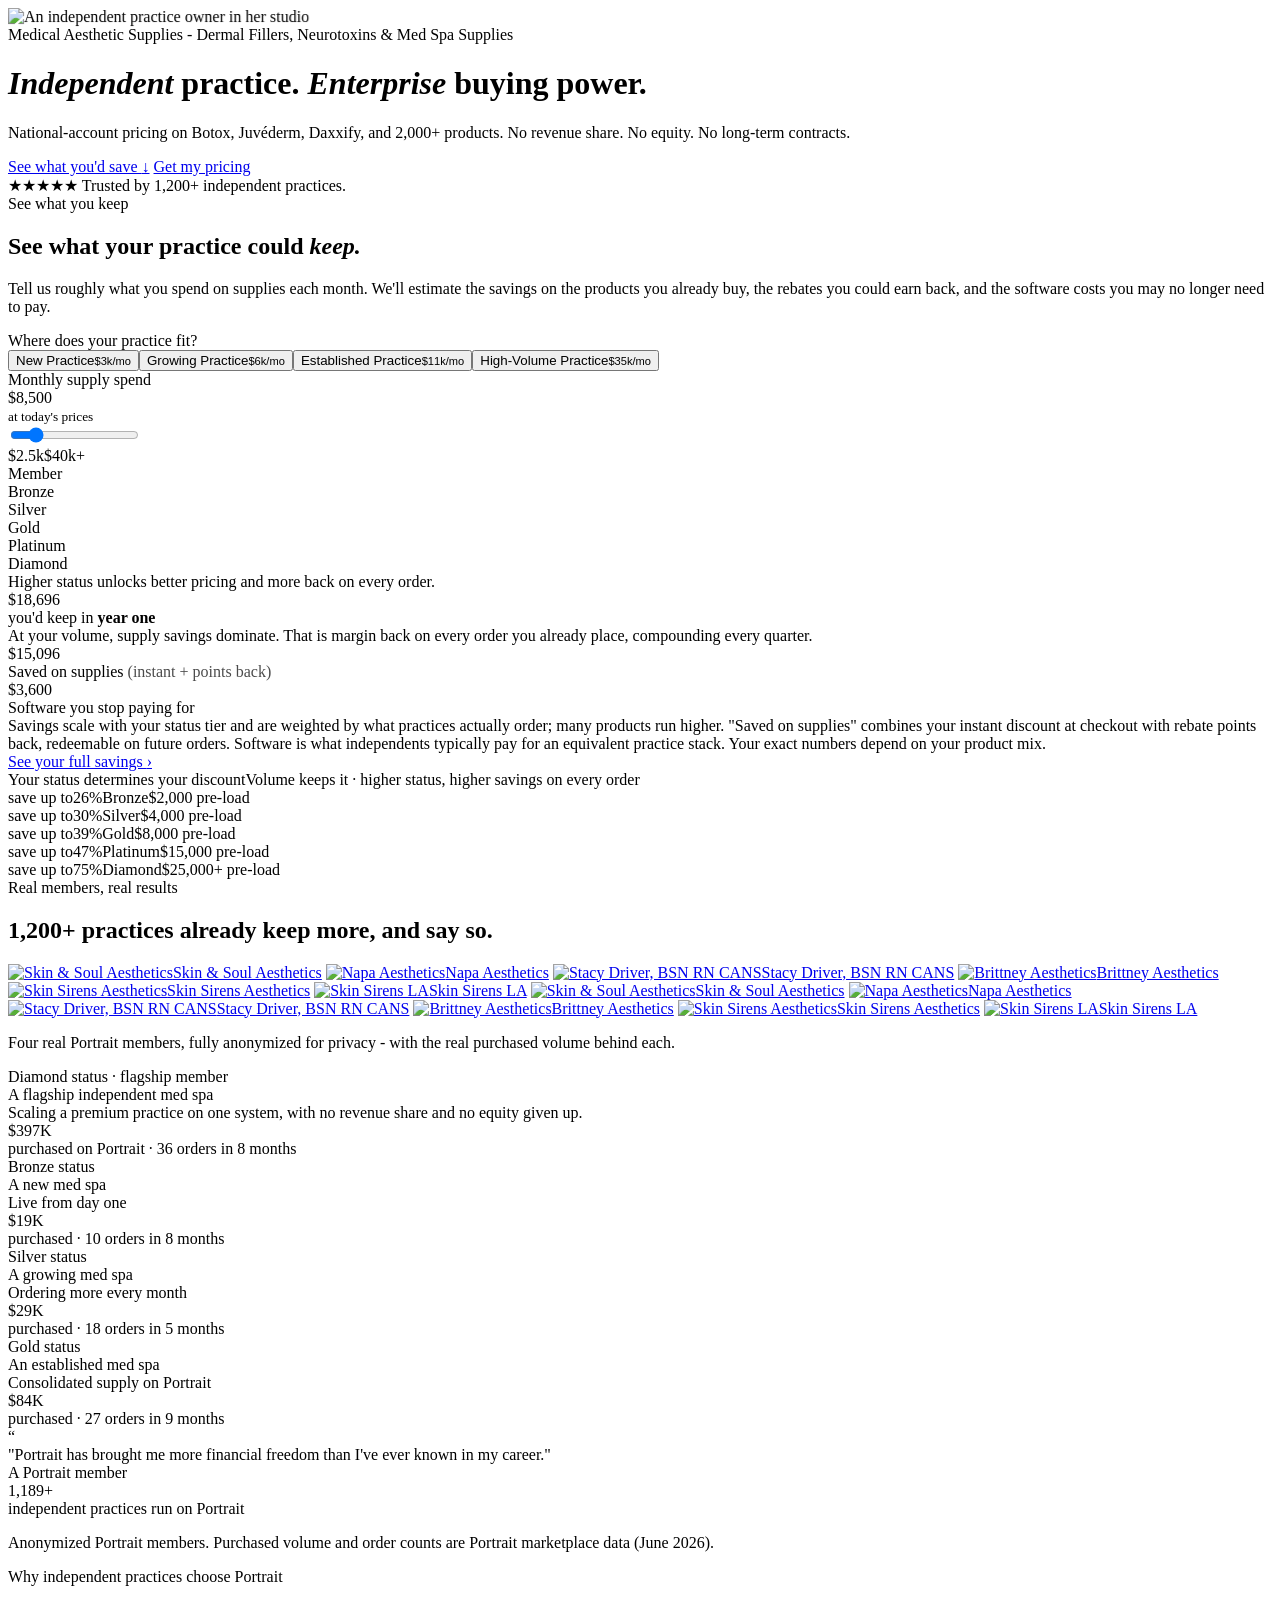
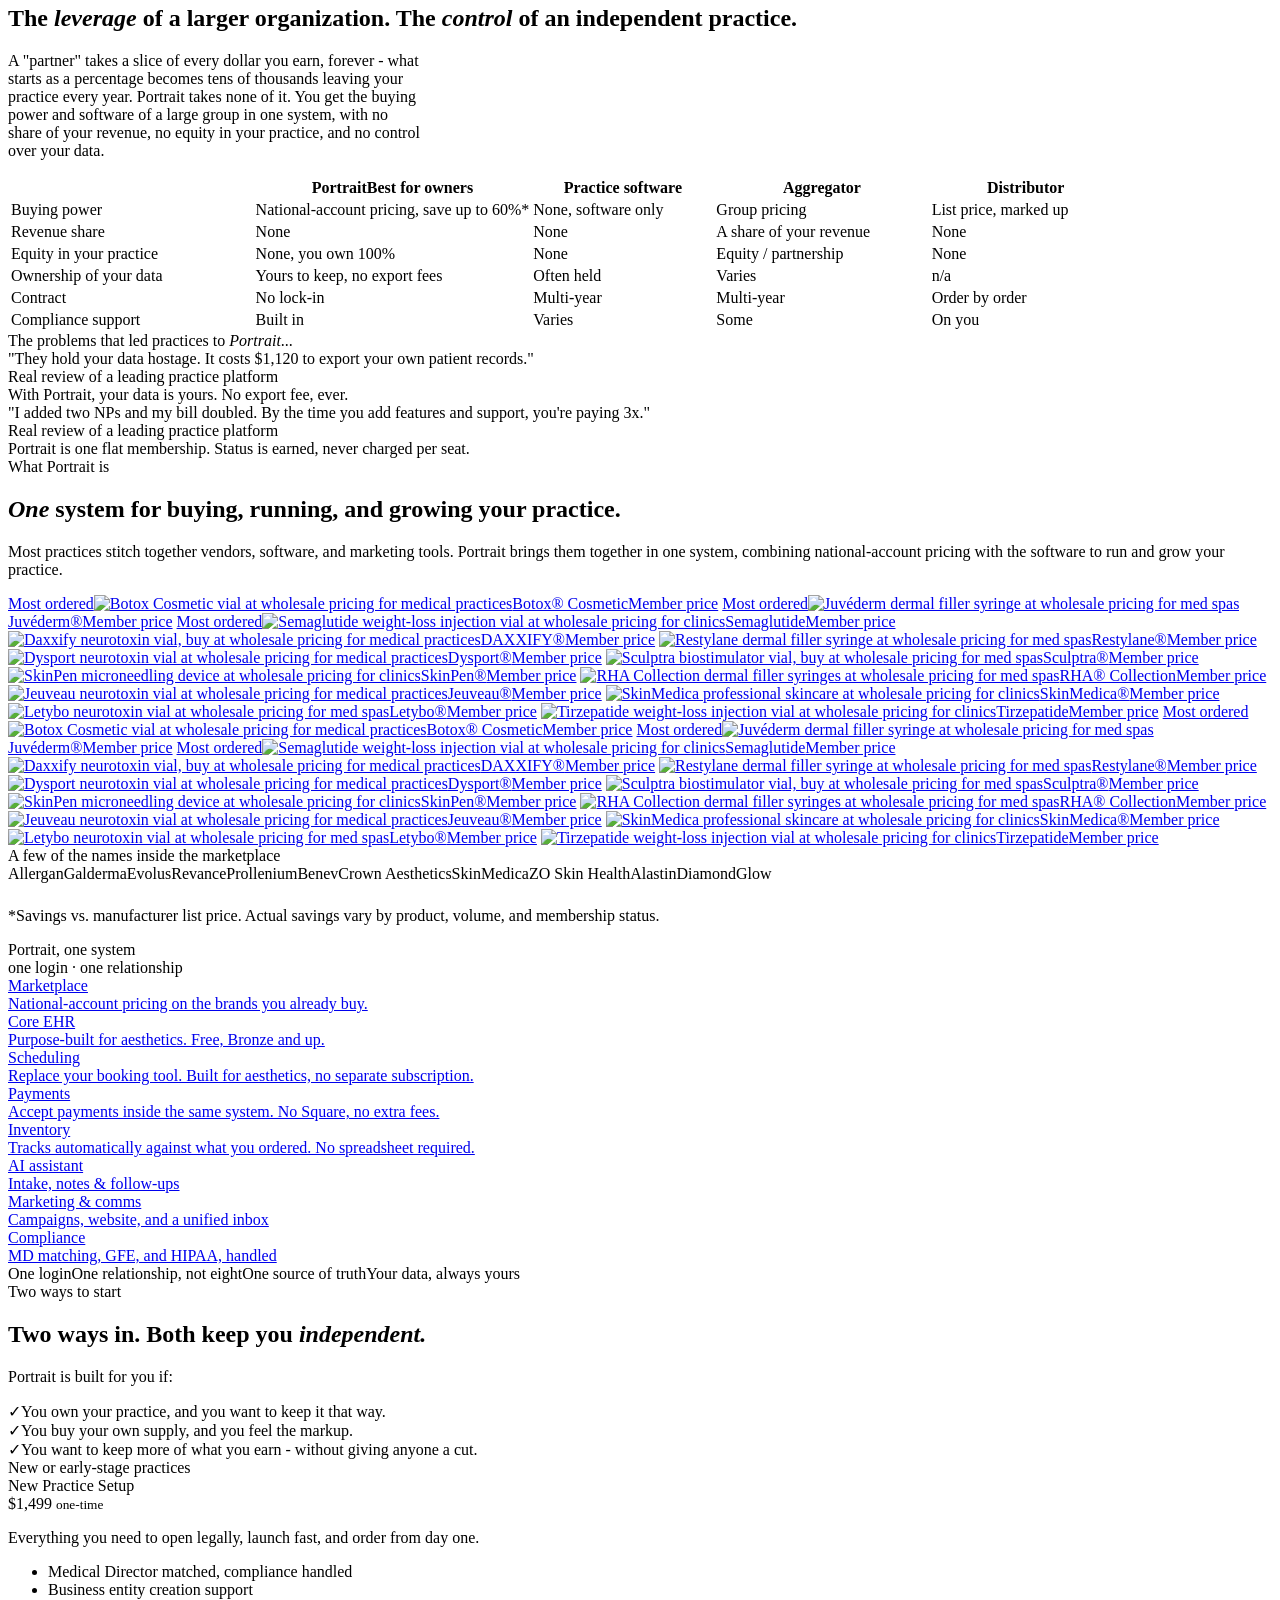
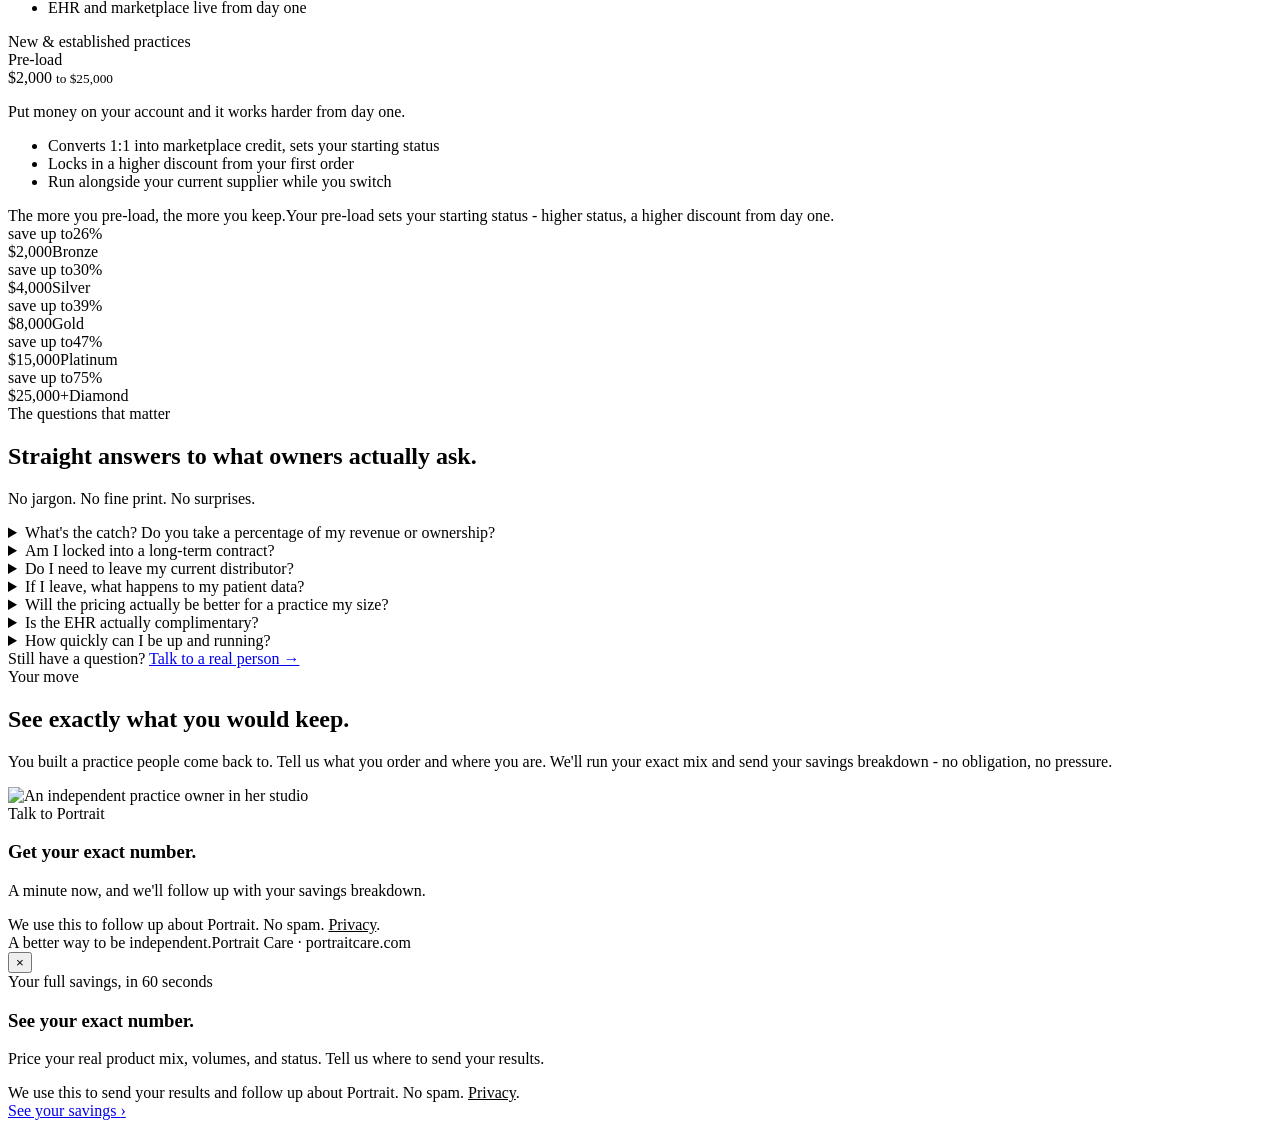
==== index.html @ 706c8944 "Initial commit" ====
<!doctype html>
<html lang="en">
  <head>
    <meta charset="utf-8" />
    <meta name="viewport" content="width=device-width, initial-scale=1" />
    <meta name="theme-color" content="#421231" />
    <link
      rel="icon"
      href="data:image/svg+xml,%3Csvg xmlns='http://www.w3.org/2000/svg' viewBox='0 0 32 32'%3E%3Crect width='32' height='32' rx='7' fill='%23421231'/%3E%3Ctext x='16' y='23' font-family='Georgia,serif' font-weight='600' font-size='21' fill='%23ff5a25' text-anchor='middle'%3EP%3C/text%3E%3C/svg%3E"
    />
    <!-- ===== Asset host (S3): single source of truth for CSS + images ===== -->
    <script>
      window.BASE_URL =
        "https://s3.us-east-2.amazonaws.com/directory.www.portraitcare.com/directory/portrait-lp-gclid-mustafa";
      (function () {
        var head = document.head || document.getElementsByTagName("head")[0];
        function link(attrs) {
          var l = document.createElement("link");
          for (var k in attrs) l.setAttribute(k, attrs[k]);
          head.appendChild(l);
        }
        // Preload the hero image (LCP) and load the external stylesheet from S3.
        link({
          rel: "preload",
          as: "image",
          fetchpriority: "high",
          href: BASE_URL + "/img/hero-poster.webp",
        });
        link({ rel: "stylesheet", href: BASE_URL + "/styles.css" });
      })();
    </script>
    <!-- Google Analytics (GA4 - same property as portraitcare.com) -->
    <script
      async
      src="https://www.googletagmanager.com/gtag/js?id=G-2XV9CDXSVX"
    ></script>
    <script>
      window.dataLayer = window.dataLayer || [];
      function gtag() {
        dataLayer.push(arguments);
      }
      gtag("js", new Date());
      gtag("config", "G-2XV9CDXSVX");
    </script>
    <title>Medical Aesthetic Supplies &amp; Dermal Fillers | Portrait</title>
    <meta
      name="description"
      content="National-account pricing on medical aesthetic supplies for independent practices - dermal fillers, neurotoxins, skincare, and med spa essentials."
    />
    <meta property="og:type" content="website" />
    <meta
      property="og:title"
      content="Independent practice. Enterprise buying power."
    />
    <meta
      property="og:description"
      content="National-account pricing on 2,000+ products. No revenue share, no equity, no lock-in - the buying power of a large group, on independent terms."
    />
    <meta name="twitter:card" content="summary_large_image" />
    <meta
      name="twitter:title"
      content="Independent practice. Enterprise buying power."
    />
    <meta
      name="twitter:description"
      content="National-account pricing on 2,000+ products. No revenue share, no equity, no lock-in - the buying power of a large group, on independent terms."
    />
    <meta name="robots" content="noindex,follow" />
    <link rel="preconnect" href="https://fonts.googleapis.com" />
    <link rel="preconnect" href="https://fonts.gstatic.com" crossorigin />
    <link
      href="https://fonts.googleapis.com/css2?family=Hanken+Grotesk:wght@300;400;500;600;700;800&family=Playfair+Display:ital,wght@0,400;0,500;1,400;1,500&display=swap"
      rel="stylesheet"
    />
  </head>
  <body>
    <div class="grain"></div>
    <div class="progress" id="progress"></div>
    <!-- ===== HERO ===== -->
    <header class="hero-cine" id="main">
      <div class="hc-photo">
        <img
          data-src="img/hero-poster.webp"
          alt="An independent practice owner in her studio"
          fetchpriority="high"
        />
      </div>
      <div class="hc-grad"></div>
      <div class="wrap hc-wrap">
        <div class="hc-copy">
          <div class="hc-eye">
            Medical Aesthetic Supplies - Dermal Fillers, Neurotoxins &amp; Med
            Spa Supplies
          </div>
          <h1 class="hc-h">
            <em>Independent</em> practice. <em>Enterprise</em> buying power.
          </h1>
          <p class="hc-promise">
            National-account pricing on Botox, Juv&eacute;derm, Daxxify, and
            2,000+ products. No revenue share. No equity. No long-term
            contracts.
          </p>
          <div class="hc-cta-row">
            <a class="hc-cta-primary" href="#calc-section"
              >See what you'd save <span class="arr2">&darr;</span></a
            >
            <a class="hc-cta-ghost open-gate" href="#get-started"
              >Get my pricing</a
            >
          </div>
          <div class="hc-trust">
            <span class="stars">&#9733;&#9733;&#9733;&#9733;&#9733;</span>
            Trusted by 1,200+ independent practices.
          </div>
        </div>
      </div>
    </header>

    <!-- ===== CALCULATOR (moved up) ===== -->
    <section class="scene calcsec" id="calc-section">
      <div class="wrap">
        <div class="tag reveal">See what you keep</div>
        <h2 class="reveal" style="--i: 1">
          See what your practice could <em>keep.</em>
        </h2>
        <p class="lead reveal" style="--i: 2">
          Tell us roughly what you spend on supplies each month. We'll estimate
          the savings on the products you already buy, the rebates you could
          earn back, and the software costs you may no longer need to pay.
        </p>
        <div class="calc calc2 reveal" id="calc">
          <div class="calc2-controls">
            <div class="perslab">Where does your practice fit?</div>
            <div class="pers" id="persRow"></div>
            <div class="clab">Monthly supply spend</div>
            <div class="spendrow">
              <div class="spend" id="spend">$8,500</div>
              <small>at today's prices</small>
            </div>
            <input
              type="range"
              id="slider"
              min="2500"
              max="40000"
              step="500"
              value="8500"
              aria-label="Monthly supply spend"
            />
            <div class="ends"><span>$2.5k</span><span>$40k+</span></div>
            <div class="ladder" id="ladderRow"></div>
            <div class="ladlab" id="ladlab">
              Higher status unlocks better pricing and more back on every order.
            </div>
          </div>
          <div class="calc2-result">
            <div class="keep" id="keep">$18,696</div>
            <div class="keepl">you'd keep in <b>year one</b></div>
            <div class="persline" id="persline"></div>
            <div class="bgrid">
              <div class="bcell">
                <div class="bv" id="bSupply">$15,096</div>
                <div class="bk">
                  Saved on supplies
                  <span style="opacity: 0.7">(instant + points back)</span>
                </div>
              </div>
              <div class="bcell">
                <div class="bv" id="bSoft">$3,600</div>
                <div class="bk">Software you stop paying for</div>
              </div>
            </div>
            <div class="cnote" id="cnote">
              Savings scale with your status tier and are weighted by what
              practices actually order; many products run higher. "Saved on
              supplies" combines your instant discount at checkout with rebate
              points back, redeemable on future orders. Software is what
              independents typically pay for an equivalent practice stack. Your
              exact numbers depend on your product mix.
            </div>
            <a class="cgo open-gate" href="#get-started"
              >See your full savings <span class="arr">&rsaquo;</span></a
            >
          </div>
        </div>
        <div class="tierladder reveal">
          <div class="tl-head">
            <span class="tl-k">Your status determines your discount</span
            ><span class="tl-sub"
              >Volume keeps it &middot; higher status, higher savings on every
              order</span
            >
          </div>
          <div class="tl-rail">
            <div class="tl-step t-bronze">
              <span class="tl-up">save up to</span
              ><span class="tl-pct">26%</span><span class="tl-tier">Bronze</span
              ><span class="tl-load">$2,000 pre-load</span>
            </div>
            <div class="tl-step t-silver">
              <span class="tl-up">save up to</span
              ><span class="tl-pct">30%</span><span class="tl-tier">Silver</span
              ><span class="tl-load">$4,000 pre-load</span>
            </div>
            <div class="tl-step t-gold">
              <span class="tl-up">save up to</span
              ><span class="tl-pct">39%</span><span class="tl-tier">Gold</span
              ><span class="tl-load">$8,000 pre-load</span>
            </div>
            <div class="tl-step t-plat">
              <span class="tl-up">save up to</span
              ><span class="tl-pct">47%</span
              ><span class="tl-tier">Platinum</span
              ><span class="tl-load">$15,000 pre-load</span>
            </div>
            <div class="tl-step t-diamond">
              <span class="tl-up">save up to</span
              ><span class="tl-pct">75%</span
              ><span class="tl-tier">Diamond</span
              ><span class="tl-load">$25,000+ pre-load</span>
            </div>
          </div>
        </div>
      </div>
    </section>

    <!-- ===== PROOF: MEMBER VIDEOS + CASE STUDIES (merged, dark) ===== -->
    <section class="scene dark vidsec">
      <div class="wrap">
        <div class="tag reveal">Real members, real results</div>
        <h2 class="reveal" style="--i: 1">
          1,200+ practices already keep more, and say so.
        </h2>
      </div>
      <div class="marquee reveal">
        <div class="track" id="vtrack">
          <a
            class="vthumb"
            href="https://www.youtube.com/watch?v=5z94EiYEUBA"
            target="_blank"
            rel="noopener"
            ><img
              data-src="img/videos/5z94EiYEUBA.webp"
              alt="Skin & Soul Aesthetics"
              loading="lazy"
              decoding="async"
            /><span class="play"><span></span></span
            ><span class="cap">Skin &amp; Soul Aesthetics</span></a
          >
          <a
            class="vthumb"
            href="https://www.youtube.com/watch?v=TqwpNKnMlr4"
            target="_blank"
            rel="noopener"
            ><img
              data-src="img/videos/TqwpNKnMlr4.webp"
              alt="Napa Aesthetics"
              loading="lazy"
              decoding="async"
            /><span class="play"><span></span></span
            ><span class="cap">Napa Aesthetics</span></a
          >
          <a
            class="vthumb"
            href="https://www.youtube.com/watch?v=dt43lOucKIs"
            target="_blank"
            rel="noopener"
            ><img
              data-src="img/videos/dt43lOucKIs.webp"
              alt="Stacy Driver, BSN RN CANS"
              loading="lazy"
              decoding="async"
            /><span class="play"><span></span></span
            ><span class="cap">Stacy Driver, BSN RN CANS</span></a
          >
          <a
            class="vthumb"
            href="https://www.youtube.com/watch?v=JrbR-avKj7k"
            target="_blank"
            rel="noopener"
            ><img
              data-src="img/videos/JrbR-avKj7k.webp"
              alt="Brittney Aesthetics"
              loading="lazy"
              decoding="async"
            /><span class="play"><span></span></span
            ><span class="cap">Brittney Aesthetics</span></a
          >
          <a
            class="vthumb"
            href="https://www.youtube.com/watch?v=8FtnsrBDM5M"
            target="_blank"
            rel="noopener"
            ><img
              data-src="img/videos/8FtnsrBDM5M.webp"
              alt="Skin Sirens Aesthetics"
              loading="lazy"
              decoding="async"
            /><span class="play"><span></span></span
            ><span class="cap">Skin Sirens Aesthetics</span></a
          >
          <a
            class="vthumb"
            href="https://www.youtube.com/watch?v=lA3XSXOXxzE"
            target="_blank"
            rel="noopener"
            ><img
              data-src="img/videos/lA3XSXOXxzE.webp"
              alt="Skin Sirens LA"
              loading="lazy"
              decoding="async"
            /><span class="play"><span></span></span
            ><span class="cap">Skin Sirens LA</span></a
          >
        </div>
      </div>
      <div class="wrap">
        <p class="lead reveal" style="--i: 2">
          Four real Portrait members, fully anonymized for privacy - with the
          real purchased volume behind each.
        </p>
        <div class="proofrow reveal">
          <div class="pcard feat pcard-hero">
            <div class="ph-left">
              <div class="ptier">
                <span class="dot d-dia"></span>Diamond status &middot; flagship
                member
              </div>
              <div class="parch">A flagship independent med spa</div>
              <div class="ploc">
                Scaling a premium practice on one system, with no revenue share
                and no equity given up.
              </div>
            </div>
            <div class="ph-right">
              <div class="psaved" data-count>$401K</div>
              <div class="psavedl">
                purchased on Portrait &middot; 36 orders in 8 months
              </div>
            </div>
          </div>
          <div class="pcard">
            <div class="ptier">
              <span class="dot d-bro"></span>Bronze status
            </div>
            <div class="parch">A new med spa</div>
            <div class="ploc">Live from day one</div>
            <div class="psaved" data-count>$19K</div>
            <div class="psavedl">purchased &middot; 10 orders in 8 months</div>
          </div>
          <div class="pcard">
            <div class="ptier">
              <span class="dot d-sil"></span>Silver status
            </div>
            <div class="parch">A growing med spa</div>
            <div class="ploc">Ordering more every month</div>
            <div class="psaved" data-count>$29K</div>
            <div class="psavedl">purchased &middot; 18 orders in 5 months</div>
          </div>
          <div class="pcard">
            <div class="ptier"><span class="dot d-gol"></span>Gold status</div>
            <div class="parch">An established med spa</div>
            <div class="ploc">Consolidated supply on Portrait</div>
            <div class="psaved" data-count>$85K</div>
            <div class="psavedl">purchased &middot; 27 orders in 9 months</div>
          </div>
        </div>
        <div class="proofbar reveal">
          <div class="qrow">
            <div class="qavatar init">&ldquo;</div>
            <div>
              <div class="q">
                "Portrait has brought me more financial freedom than I've ever
                known in my career."
              </div>
              <div class="qa">A Portrait member</div>
            </div>
          </div>
          <div class="stat">
            <div class="b" data-count>1,200+</div>
            <div class="l">independent practices run on Portrait</div>
          </div>
        </div>
        <p class="fine reveal">
          Anonymized Portrait members. Purchased volume and order counts are
          Portrait marketplace data (June 2026).
        </p>
      </div>
    </section>

    <!-- ===== HOW PORTRAIT COMPARES ===== -->
    <section class="scene paper" style="background: var(--bg)">
      <div class="wrap">
        <div class="tag reveal">Why independent practices choose Portrait</div>
        <div class="cmp-head reveal">
          <h2 style="--i: 1">
            The <em>leverage</em> of a larger organization. The
            <em>control</em> of an independent practice.
          </h2>
          <p class="lead" style="max-width: 52ch">
            A "partner" takes a slice of every dollar you earn, forever - what
            starts as a percentage becomes tens of thousands leaving your
            practice every year. Portrait takes none of it. You get the buying
            power and software of a large group in one system, with no share of
            your revenue, no equity in your practice, and no control over your
            data.
          </p>
        </div>
        <div class="hrule reveal" style="--i: 2"></div>
        <div class="tablewrap reveal">
          <table>
            <thead>
              <tr>
                <th style="width: 22%"></th>
                <th class="po" style="width: 25%">
                  Portrait<span class="th-best">Best for owners</span>
                </th>
                <th>Practice software</th>
                <th>Aggregator</th>
                <th>Distributor</th>
              </tr>
            </thead>
            <tbody>
              <tr>
                <td class="rl">Buying power</td>
                <td data-label="Portrait" class="po">
                  <span class="yes"
                    >National-account pricing, save up to 60%*</span
                  >
                </td>
                <td data-label="Practice software">
                  <span class="no">None</span>, software only
                </td>
                <td data-label="Aggregator">Group pricing</td>
                <td data-label="Distributor">List price, marked up</td>
              </tr>
              <tr>
                <td class="rl">Revenue share</td>
                <td data-label="Portrait" class="po">
                  <span class="yes">None</span>
                </td>
                <td data-label="Practice software">None</td>
                <td data-label="Aggregator">
                  <span class="no">A share of your revenue</span>
                </td>
                <td data-label="Distributor">None</td>
              </tr>
              <tr>
                <td class="rl">Equity in your practice</td>
                <td data-label="Portrait" class="po">
                  <span class="yes">None, you own 100%</span>
                </td>
                <td data-label="Practice software">None</td>
                <td data-label="Aggregator">
                  <span class="no">Equity / partnership</span>
                </td>
                <td data-label="Distributor">None</td>
              </tr>
              <tr>
                <td class="rl">Ownership of your data</td>
                <td data-label="Portrait" class="po">
                  <span class="yes">Yours to keep, no export fees</span>
                </td>
                <td data-label="Practice software">
                  <span class="no">Often held</span>
                </td>
                <td data-label="Aggregator">Varies</td>
                <td data-label="Distributor">n/a</td>
              </tr>
              <tr>
                <td class="rl">Contract</td>
                <td data-label="Portrait" class="po">
                  <span class="yes">No lock-in</span>
                </td>
                <td data-label="Practice software">
                  <span class="no">Multi-year</span>
                </td>
                <td data-label="Aggregator">Multi-year</td>
                <td data-label="Distributor">Order by order</td>
              </tr>
              <tr>
                <td class="rl">Compliance support</td>
                <td data-label="Portrait" class="po">
                  <span class="yes">Built in</span>
                </td>
                <td data-label="Practice software">Varies</td>
                <td data-label="Aggregator">Some</td>
                <td data-label="Distributor"><span class="no">On you</span></td>
              </tr>
            </tbody>
          </table>
        </div>
        <div class="quotes-head reveal">
          The problems that led practices to
          <em style="color: var(--orange-ink)">Portrait</em>...
        </div>
        <div class="quotes">
          <div class="qcard reveal" style="--i: 0">
            <div class="qt">
              "They hold your data hostage. It costs $1,120 to export your own
              patient records."
            </div>
            <div class="qs">Real review of a leading practice platform</div>
            <div class="qp">
              With Portrait, your data is yours. No export fee, ever.
            </div>
          </div>
          <div class="qcard reveal" style="--i: 1">
            <div class="qt">
              "I added two NPs and my bill doubled. By the time you add features
              and support, you're paying 3x."
            </div>
            <div class="qs">Real review of a leading practice platform</div>
            <div class="qp">
              Portrait is one flat membership. Status is earned, never charged
              per seat.
            </div>
          </div>
        </div>
      </div>
    </section>

    <!-- ===== WHAT PORTRAIT IS (marketplace + system, merged) ===== -->
    <section class="scene paper">
      <div class="wrap">
        <div class="tag reveal">What Portrait is</div>
        <h2 class="reveal" style="--i: 1">
          <em>One</em> system for buying, running, and growing your practice.
        </h2>
        <div class="hrule reveal" style="--i: 2"></div>
        <p class="lead reveal" style="--i: 3">
          Most practices stitch together vendors, software, and marketing tools.
          Portrait brings them together in one system, combining
          national-account pricing with the software to run and grow your
          practice.
        </p>
        <div class="pmarq reveal">
          <div class="ptrack marq-dup">
            <a class="pcardm open-gate" href="#get-started"
              ><span class="pcm-badge">Most ordered</span
              ><span class="pcm-img"
                ><img
                  data-src="img/brands2/botox.webp"
                  alt="Botox Cosmetic vial at wholesale pricing for medical practices"
                  loading="lazy"
                  decoding="async" /></span
              ><span class="pcm-body"
                ><span class="pcm-cat">Botox&reg; Cosmetic</span
                ><span class="pcm-save">Member price</span></span
              ></a
            >
            <a class="pcardm open-gate" href="#get-started"
              ><span class="pcm-badge">Most ordered</span
              ><span class="pcm-img"
                ><img
                  data-src="img/brands2/juvederm.webp"
                  alt="Juvéderm dermal filler syringe at wholesale pricing for med spas"
                  loading="lazy"
                  decoding="async" /></span
              ><span class="pcm-body"
                ><span class="pcm-cat">Juv&eacute;derm&reg;</span
                ><span class="pcm-save">Member price</span></span
              ></a
            >
            <a class="pcardm open-gate" href="#get-started"
              ><span class="pcm-badge">Most ordered</span
              ><span class="pcm-img"
                ><img
                  data-src="img/mkt/glp1.webp"
                  alt="Semaglutide weight-loss injection vial at wholesale pricing for clinics"
                  loading="lazy"
                  decoding="async" /></span
              ><span class="pcm-body"
                ><span class="pcm-cat">Semaglutide</span
                ><span class="pcm-save">Member price</span></span
              ></a
            >
            <a class="pcardm open-gate" href="#get-started"
              ><span class="pcm-img"
                ><img
                  data-src="img/brands2/daxxify.webp"
                  alt="Daxxify neurotoxin vial, buy at wholesale pricing for medical practices"
                  loading="lazy"
                  decoding="async" /></span
              ><span class="pcm-body"
                ><span class="pcm-cat">DAXXIFY&reg;</span
                ><span class="pcm-save">Member price</span></span
              ></a
            >
            <a class="pcardm open-gate" href="#get-started"
              ><span class="pcm-img"
                ><img
                  data-src="img/brands2/restylane.webp"
                  alt="Restylane dermal filler syringe at wholesale pricing for med spas"
                  loading="lazy"
                  decoding="async" /></span
              ><span class="pcm-body"
                ><span class="pcm-cat">Restylane&reg;</span
                ><span class="pcm-save">Member price</span></span
              ></a
            >
            <a class="pcardm open-gate" href="#get-started"
              ><span class="pcm-img"
                ><img
                  data-src="img/brands2/dysport.webp"
                  alt="Dysport neurotoxin vial at wholesale pricing for medical practices"
                  loading="lazy"
                  decoding="async" /></span
              ><span class="pcm-body"
                ><span class="pcm-cat">Dysport&reg;</span
                ><span class="pcm-save">Member price</span></span
              ></a
            >
            <a class="pcardm open-gate" href="#get-started"
              ><span class="pcm-img"
                ><img
                  data-src="img/brands2/sculptra.webp"
                  alt="Sculptra biostimulator vial, buy at wholesale pricing for med spas"
                  loading="lazy"
                  decoding="async" /></span
              ><span class="pcm-body"
                ><span class="pcm-cat">Sculptra&reg;</span
                ><span class="pcm-save">Member price</span></span
              ></a
            >
            <a class="pcardm open-gate" href="#get-started"
              ><span class="pcm-img pack"
                ><img
                  data-src="img/brands/skinpen.webp"
                  alt="SkinPen microneedling device at wholesale pricing for clinics"
                  loading="lazy"
                  decoding="async" /></span
              ><span class="pcm-body"
                ><span class="pcm-cat">SkinPen&reg;</span
                ><span class="pcm-save">Member price</span></span
              ></a
            >
            <a class="pcardm open-gate" href="#get-started"
              ><span class="pcm-img pack"
                ><img
                  data-src="img/brands/rha.webp"
                  alt="RHA Collection dermal filler syringes at wholesale pricing for med spas"
                  loading="lazy"
                  decoding="async" /></span
              ><span class="pcm-body"
                ><span class="pcm-cat">RHA&reg; Collection</span
                ><span class="pcm-save">Member price</span></span
              ></a
            >
            <a class="pcardm open-gate" href="#get-started"
              ><span class="pcm-img"
                ><img
                  data-src="img/brands2/jeuveau.webp"
                  alt="Jeuveau neurotoxin vial at wholesale pricing for medical practices"
                  loading="lazy"
                  decoding="async" /></span
              ><span class="pcm-body"
                ><span class="pcm-cat">Jeuveau&reg;</span
                ><span class="pcm-save">Member price</span></span
              ></a
            >
            <a class="pcardm open-gate" href="#get-started"
              ><span class="pcm-img"
                ><img
                  data-src="img/mkt/serums.webp"
                  alt="SkinMedica professional skincare at wholesale pricing for clinics"
                  loading="lazy"
                  decoding="async" /></span
              ><span class="pcm-body"
                ><span class="pcm-cat">SkinMedica&reg;</span
                ><span class="pcm-save">Member price</span></span
              ></a
            >
            <a class="pcardm open-gate" href="#get-started"
              ><span class="pcm-img"
                ><img
                  data-src="img/brands2/letybo.webp"
                  alt="Letybo neurotoxin vial at wholesale pricing for med spas"
                  loading="lazy"
                  decoding="async" /></span
              ><span class="pcm-body"
                ><span class="pcm-cat">Letybo&reg;</span
                ><span class="pcm-save">Member price</span></span
              ></a
            >
            <a class="pcardm open-gate" href="#get-started"
              ><span class="pcm-img"
                ><img
                  data-src="img/mkt/glp1.webp"
                  alt="Tirzepatide weight-loss injection vial at wholesale pricing for clinics"
                  loading="lazy"
                  decoding="async" /></span
              ><span class="pcm-body"
                ><span class="pcm-cat">Tirzepatide</span
                ><span class="pcm-save">Member price</span></span
              ></a
            >
          </div>
        </div>
        <div class="suppliers reveal">
          <div class="sl">A few of the names inside the marketplace</div>
          <div class="srow">
            <span>Allergan</span><span>Galderma</span><span>Evolus</span
            ><span>Revance</span><span>Prollenium</span><span>Benev</span
            ><span>Crown Aesthetics</span><span>SkinMedica</span
            ><span>ZO Skin Health</span><span>Alastin</span
            ><span>DiamondGlow</span>
          </div>
        </div>
        <p class="fine reveal" style="margin-top: 1.5rem">
          *Savings vs. manufacturer list price. Actual savings vary by product,
          volume, and membership status.
        </p>
        <div class="onesys reveal">
          <div class="onesys-top">
            <div class="onesys-h">
              Portrait, <span class="em">one system</span>
            </div>
            <div class="onesys-sub">one login &middot; one relationship</div>
          </div>
          <div class="sysgrid">
            <a class="syscell lead-cell open-gate" href="#get-started"
              ><div class="sc-t">Marketplace</div>
              <div class="sc-d">
                National-account pricing on the brands you already buy.
              </div></a
            >
            <a class="syscell s2 open-gate" href="#get-started"
              ><div class="sc-t">Core EHR</div>
              <div class="sc-d">
                Purpose-built for aesthetics. Free, Bronze and up.
              </div></a
            >
            <a class="syscell open-gate" href="#get-started"
              ><div class="sc-t">Scheduling</div>
              <div class="sc-d">
                Replace your booking tool. Built for aesthetics, no separate
                subscription.
              </div></a
            >
            <a class="syscell open-gate" href="#get-started"
              ><div class="sc-t">Payments</div>
              <div class="sc-d">
                Accept payments inside the same system. No Square, no extra
                fees.
              </div></a
            >
            <a class="syscell open-gate" href="#get-started"
              ><div class="sc-t">Inventory</div>
              <div class="sc-d">
                Tracks automatically against what you ordered. No spreadsheet
                required.
              </div></a
            >
            <a class="syscell open-gate" href="#get-started"
              ><div class="sc-t">AI assistant</div>
              <div class="sc-d">Intake, notes &amp; follow-ups</div></a
            >
            <a class="syscell s2 open-gate" href="#get-started"
              ><div class="sc-t">Marketing &amp; comms</div>
              <div class="sc-d">Campaigns, website, and a unified inbox</div></a
            >
            <a class="syscell s2 open-gate" href="#get-started"
              ><div class="sc-t">Compliance</div>
              <div class="sc-d">MD matching, GFE, and HIPAA, handled</div></a
            >
          </div>
          <div class="sysfoot">
            <span>One login</span><span>One relationship, not eight</span
            ><span>One source of truth</span
            ><span>Your data, always yours</span>
          </div>
        </div>
      </div>
    </section>

    <!-- ===== TWO WAYS IN (moved above FAQ) ===== -->
    <section class="scene paper" id="start">
      <div class="wrap">
        <div class="tag reveal">Two ways to start</div>
        <h2 class="reveal" style="--i: 1">
          Two ways in. Both keep you <em>independent.</em>
        </h2>
        <div class="hrule reveal" style="--i: 2"></div>
        <p class="qsub reveal">Portrait is built for you if:</p>
        <div class="qualify">
          <div class="qitem reveal" style="--i: 0">
            <span class="qk">&#10003;</span>You own your practice, and you want
            to keep it that way.
          </div>
          <div class="qitem reveal" style="--i: 1">
            <span class="qk">&#10003;</span>You buy your own supply, and you
            feel the markup.
          </div>
          <div class="qitem reveal" style="--i: 2">
            <span class="qk">&#10003;</span>You want to keep more of what you
            earn - without giving anyone a cut.
          </div>
        </div>
        <div class="startgrid wide">
          <div class="scard a reveal" style="--i: 0">
            <div class="for">New or early-stage practices</div>
            <div class="nm">New Practice Setup</div>
            <div class="pr">$1,499 <small>one-time</small></div>
            <p class="sdesc">
              Everything you need to open legally, launch fast, and order from
              day one.
            </p>
            <ul>
              <li>Medical Director matched, compliance handled</li>
              <li>Business entity creation support</li>
              <li>EHR and marketplace live from day one</li>
            </ul>
          </div>
          <div class="scard b reveal" style="--i: 1">
            <div class="for">New &amp; established practices</div>
            <div class="nm">Pre-load</div>
            <div class="pr">$2,000 <small>to $25,000</small></div>
            <p class="sdesc">
              Put money on your account and it works harder from day one.
            </p>
            <ul>
              <li>
                Converts 1:1 into marketplace credit, sets your starting status
              </li>
              <li>Locks in a higher discount from your first order</li>
              <li>Run alongside your current supplier while you switch</li>
            </ul>
          </div>
        </div>
        <div class="climbwrap reveal" style="--i: 2">
          <div class="climb-head">
            <span class="climb-k"
              >The more you pre-load, the more you keep.</span
            ><span class="climb-sub"
              >Your pre-load sets your starting status - higher status, a higher
              discount from day one.</span
            >
          </div>
          <div class="climb">
            <div class="climb-step" style="--tc: #9c6f3a; --h: 88px">
              <div class="climb-bar">
                <span class="climb-up">save up to</span
                ><span class="climb-pct">26%</span>
              </div>
              <div class="climb-base">
                <span class="climb-load">$2,000</span
                ><span class="climb-tier">Bronze</span>
              </div>
            </div>
            <div class="climb-step" style="--tc: #73808d; --h: 104px">
              <div class="climb-bar">
                <span class="climb-up">save up to</span
                ><span class="climb-pct">30%</span>
              </div>
              <div class="climb-base">
                <span class="climb-load">$4,000</span
                ><span class="climb-tier">Silver</span>
              </div>
            </div>
            <div class="climb-step" style="--tc: #b08815; --h: 134px">
              <div class="climb-bar">
                <span class="climb-up">save up to</span
                ><span class="climb-pct">39%</span>
              </div>
              <div class="climb-base">
                <span class="climb-load">$8,000</span
                ><span class="climb-tier">Gold</span>
              </div>
            </div>
            <div class="climb-step" style="--tc: #5f8398; --h: 164px">
              <div class="climb-bar">
                <span class="climb-up">save up to</span
                ><span class="climb-pct">47%</span>
              </div>
              <div class="climb-base">
                <span class="climb-load">$15,000</span
                ><span class="climb-tier">Platinum</span>
              </div>
            </div>
            <div class="climb-step" style="--tc: var(--plum); --h: 226px">
              <div class="climb-bar">
                <span class="climb-up">save up to</span
                ><span class="climb-pct">75%</span>
              </div>
              <div class="climb-base">
                <span class="climb-load">$25,000+</span
                ><span class="climb-tier">Diamond</span>
              </div>
            </div>
          </div>
        </div>
      </div>
    </section>

    <!-- ===== FAQ (trimmed) ===== -->
    <section class="faqsec" id="faq">
      <div class="wrap">
        <div class="tag reveal">The questions that matter</div>
        <h2 class="reveal" style="--i: 1">
          Straight answers to what owners actually ask.
        </h2>
        <p class="lead reveal" style="--i: 2">
          No jargon. No fine print. No surprises.
        </p>
        <div class="faq reveal">
          <details>
            <summary>
              What's the catch? Do you take a percentage of my revenue or
              ownership?
            </summary>
            <div class="fa">
              <b>No. We take no revenue share and no equity.</b> You keep every
              dollar you earn and full ownership of your practice. Portrait
              makes money when you order through the marketplace and use the
              software - the same relationship you have with any supplier. That
              is the only way we profit from the relationship.
            </div>
          </details>
          <details>
            <summary>Am I locked into a long-term contract?</summary>
            <div class="fa">
              <b>No. Membership renews quarterly.</b> If the economics stop
              working for you, you leave at the end of your quarter - no
              penalty, no early termination fee. We do not rely on a long-term
              contract to keep members. The savings are what keep people here.
            </div>
          </details>
          <details>
            <summary>Do I need to leave my current distributor?</summary>
            <div class="fa">
              <b
                >No. You can run Portrait alongside your existing supplier from
                day one.</b
              >
              Most owners start with a few of their highest-volume products,
              compare the pricing, and move more over as the savings prove out.
              There is no pressure to consolidate immediately and no minimum
              order requirement to stay active.
            </div>
          </details>
          <details>
            <summary>If I leave, what happens to my patient data?</summary>
            <div class="fa">
              <b>Your data belongs to you.</b> Patient records, charting
              history, and your patient list are all exportable at any time, at
              no cost. We do not charge exit fees or restrict access to data you
              created in the system. You own it on the way in and you own it on
              the way out.
            </div>
          </details>
          <details>
            <summary>
              Will the pricing actually be better for a practice my size?
            </summary>
            <div class="fa">
              <b
                >For most independent practices that buy their own supply,
                yes.</b
              >
              Portrait aggregates purchasing across 1,200+ member practices,
              which gives the group access to national-account pricing - the
              same rates a much larger chain would negotiate. The actual number
              depends on what you order and how much.
              <a href="#calc-section"
                >Run your products through the calculator</a
              >
              to see what it looks like at your volume.
            </div>
          </details>
          <details>
            <summary>Is the EHR actually complimentary?</summary>
            <div class="fa">
              <b
                >Yes. Core EHR access is complimentary at Bronze status and
                above</b
              >
              - no separate license fee and no per-seat charge. The supply
              savings cover it. Portrait earns when you order, so the software
              does not need to be a separate line item for the model to work.
            </div>
          </details>
          <details>
            <summary>How quickly can I be up and running?</summary>
            <div class="fa">
              <b
                >Most practices are placing their first orders within 30
                days.</b
              >
              During setup you get a Customer Success Executive assigned to walk
              you through onboarding - marketplace access, EHR configuration,
              and your first orders. Because you are not replacing your existing
              supplier on day one, you do not need to wait for a full migration
              before you start seeing the savings.
            </div>
          </details>
        </div>
        <div class="faqfoot reveal">
          Still have a question?
          <a href="#get-started" class="open-gate"
            >Talk to a real person &rarr;</a
          >
        </div>
      </div>
    </section>

    <section class="closeform" id="contact">
      <div class="wrap">
        <div class="cf-grid">
          <div class="cf-left">
            <div class="kb-tag reveal">Your move</div>
            <h2 class="reveal" style="--i: 1">
              See exactly what you would keep.
            </h2>
            <p class="cf-lead reveal" style="--i: 2">
              You built a practice people come back to. Tell us what you order
              and where you are. We'll run your exact mix and send your savings
              breakdown - no obligation, no pressure.
            </p>
            <div class="cf-portrait reveal" style="--i: 3">
              <img
                data-src="img/closing-owner.webp"
                alt="An independent practice owner in her studio"
                loading="lazy"
                decoding="async"
              />
            </div>
          </div>
          <div class="cf-right reveal" style="--i: 2">
            <div class="cf-card">
              <div class="cf-ey">Talk to Portrait</div>
              <h3 class="cf-h">Get your exact number.</h3>
              <p class="cf-sub">
                A minute now, and we'll follow up with your savings breakdown.
              </p>
              <div id="hs-contact-form" class="hs-gate"></div>
              <div class="cf-note">
                We use this to follow up about Portrait. No spam.
                <a
                  href="https://www.portraitcare.com/privacy-policy"
                  target="_blank"
                  rel="noopener"
                  style="color: var(--orange-ink)"
                  >Privacy</a
                >.
              </div>
            </div>
          </div>
        </div>
      </div>
    </section>
    <div class="foot wrap">
      <span>A better way to be independent.</span
      ><span
        >Portrait Care ·
        <a
          href="https://www.portraitcare.com/"
          target="_blank"
          rel="noopener"
          style="color: var(--orange-ink); text-decoration: none"
          >portraitcare.com</a
        ></span
      >
    </div>

    <!-- ===== LEAD GATE MODAL ===== -->
    <div class="gate" id="gate" aria-hidden="true">
      <div
        class="gate-card"
        role="dialog"
        aria-modal="true"
        aria-labelledby="gate-title"
      >
        <button class="gate-x" id="gateX" type="button" aria-label="Close">
          &times;
        </button>
        <div class="gate-ey">Your full savings, in 60 seconds</div>
        <h3 id="gate-title">See your exact number.</h3>
        <p>
          Price your real product mix, volumes, and status. Tell us where to
          send your results.
        </p>
        <div id="hs-gate-form" class="hs-gate"></div>
        <div class="gate-note">
          We use this to send your results and follow up about Portrait. No
          spam.
          <a
            href="https://www.portraitcare.com/privacy-policy"
            target="_blank"
            rel="noopener"
            style="color: var(--orange-ink)"
            >Privacy</a
          >.
        </div>
      </div>
    </div>

    <script>
      (function () {
        var reduce = matchMedia("(prefers-reduced-motion: reduce)").matches;
        // duplicate marquee track for a seamless loop
        var vt = document.getElementById("vtrack");
        if (vt) {
          vt.insertAdjacentHTML("beforeend", vt.innerHTML);
        }
        document.querySelectorAll(".marq-dup").forEach(function (t) {
          t.insertAdjacentHTML("beforeend", t.innerHTML);
        });

        var prog = document.getElementById("progress");
        addEventListener(
          "scroll",
          function () {
            var y = scrollY,
              h = document.documentElement.scrollHeight - innerHeight;
            if (prog) prog.style.width = (h > 0 ? (y / h) * 100 : 0) + "%";
          },
          { passive: true },
        );

        /* ---- calculator ----
Two real layers (validated against ordering history, Jun 2026):
1) INSTANT savings on supplies = blended ~8% off market on actual member orders
(flat across tiers; tier drives rebate points + locked pricing, not the per-order discount).
2) SOFTWARE you stop paying for = conservative equivalent of a real EHR/practice stack,
below Boulevard's med-spa bundle ($369-421/mo); scales lightly with practice size.
Rebate points are additional and shown qualitatively (no fabricated figure). */
        // inst = GMV-weighted instant savings vs market by tier (products_prices x real 12-mo demand, Jun 2026);
        // reb  = rebate-point value back, by tier. Both rise with tier. NOTE: rebate currently mirrors instant
        // (products_prices effective_price splits the margin 50/50 at 1pt=$0.01) - pending a finance confirm of
        // the realized point value; dial reb down here if finance pegs it lower. The calculator combines
        // instant + reb into one "Saved on supplies" figure.
        var TIERS = [
          { n: "Member", cls: "d-mem", q: 0, inst: 0.049, reb: 0.049 },
          { n: "Bronze", cls: "d-bro", q: 6250, inst: 0.058, reb: 0.058 },
          { n: "Silver", cls: "d-sil", q: 12500, inst: 0.065, reb: 0.065 },
          { n: "Gold", cls: "d-gol", q: 25000, inst: 0.074, reb: 0.074 },
          { n: "Platinum", cls: "d-pla", q: 50000, inst: 0.088, reb: 0.088 },
          { n: "Diamond", cls: "d-dia", q: 75000, inst: 0.095, reb: 0.095 },
        ];
        function softwareMo(m) {
          return m < 6000 ? 200 : m <= 20000 ? 300 : 400;
        }
        // buyer archetypes - match the proof-section buckets; boundaries align to tier thresholds (monthly = qtr/3).
        // Each reframes WHICH layer dominates that buyer's win.
        var PERSONAS = [
          {
            key: "starter",
            name: "New Practice",
            hint: "$3k/mo",
            preset: 3000,
            max: 4167,
            line: "Just starting out, the free practice software is most of your win. Keep your cash for the chair, not the software stack.",
          },
          {
            key: "switcher",
            name: "Growing Practice",
            hint: "$6k/mo",
            preset: 6000,
            max: 8333,
            line: "Switching over, you stop paying twice: better prices on supplies and the practice software you already pay for.",
          },
          {
            key: "margin",
            name: "Established Practice",
            hint: "$11k/mo",
            preset: 11000,
            max: 25000,
            line: "At your volume, supply savings dominate. That is margin back on every order you already place, compounding every quarter.",
          },
          {
            key: "scaler",
            name: "High-Volume Practice",
            hint: "$35k/mo",
            preset: 35000,
            max: Infinity,
            line: "At scale, your volume finally works for you. Supply savings do the heavy lifting, and your rebate rate is at its highest.",
          },
        ];
        function personaFor(m) {
          for (var i = 0; i < PERSONAS.length; i++) {
            if (m < PERSONAS[i].max) return PERSONAS[i];
          }
          return PERSONAS[PERSONAS.length - 1];
        }
        var slider = document.getElementById("slider"),
          spend = document.getElementById("spend"),
          keep = document.getElementById("keep"),
          bSupply = document.getElementById("bSupply"),
          bSoft = document.getElementById("bSoft"),
          ladderRow = document.getElementById("ladderRow"),
          cnote = document.getElementById("cnote"),
          persRow = document.getElementById("persRow"),
          persline = document.getElementById("persline");
        // build ladder pills (tier progression, not a discount slope)
        ladderRow.innerHTML = TIERS.map(function (t, i) {
          return (
            '<div class="pill" data-i="' +
            i +
            '"><span class="pd ' +
            t.cls +
            '"></span>' +
            t.n +
            "</div>"
          );
        }).join("");
        var pills = ladderRow.querySelectorAll(".pill");
        // build persona chips
        persRow.innerHTML = PERSONAS.map(function (p, i) {
          return (
            '<button type="button" class="pchip" data-i="' +
            i +
            '">' +
            p.name +
            "<small>" +
            p.hint +
            "</small></button>"
          );
        }).join("");
        var pchips = persRow.querySelectorAll(".pchip");
        var calcStarted = false;
        function calcEngage() {
          if (calcStarted) return;
          calcStarted = true;
          if (window.gtag) gtag("event", "calc_engaged");
        }
        pchips.forEach(function (c) {
          c.addEventListener("click", function () {
            var p = PERSONAS[+c.getAttribute("data-i")];
            slider.value = p.preset;
            update();
            calcEngage();
            if (window.gtag)
              gtag("event", "calc_persona", {
                persona: p.name,
                monthly_spend: p.preset,
              });
          });
        });
        function fmt(n) {
          return "$" + Math.round(n).toLocaleString("en-US");
        }
        function tierFor(qtr) {
          var t = TIERS[0];
          for (var i = 0; i < TIERS.length; i++) {
            if (qtr >= TIERS[i].q) t = TIERS[i];
          }
          return t;
        }
        function totalFor(m) {
          var t = tierFor(m * 3);
          return m * 12 * t.inst + m * 12 * t.reb + softwareMo(m) * 12;
        }
        function update() {
          var m = +slider.value,
            qtr = m * 3,
            t = tierFor(qtr),
            idx = TIERS.indexOf(t);
          spend.textContent = fmt(m);
          slider.style.setProperty(
            "--pct",
            ((m - 2500) / (40000 - 2500)) * 100 + "%",
          );
          keep.textContent = fmt(totalFor(m));
          bSupply.textContent = fmt(m * 12 * (t.inst + t.reb));
          bSoft.textContent = fmt(softwareMo(m) * 12);
          pills.forEach(function (p, i) {
            p.classList.toggle("on", i === idx);
            p.classList.toggle("dia", t.n === "Diamond");
          });
          var per = personaFor(m);
          pchips.forEach(function (c, i) {
            c.classList.toggle("on", PERSONAS[i].key === per.key);
          });
          persline.textContent = per.line;
        }
        slider.addEventListener("input", function () {
          update();
          calcEngage();
        });
        update();
        // count-up the keep total when the calculator scrolls into view (moved off page-load so the delight lands when it is seen)
        function animKeep() {
          if (reduce) return;
          var target = totalFor(+slider.value),
            st = null;
          if (target > 0) {
            requestAnimationFrame(function step(ts) {
              if (!st) st = ts;
              var p = Math.min((ts - st) / 1150, 1);
              var e = 1 - Math.pow(1 - p, 3);
              keep.textContent = fmt(target * e);
              if (p < 1) requestAnimationFrame(step);
            });
          }
        }

        /* ---- reveals + count-ups ---- */
        function countUp(el) {
          if (el._cu) return;
          var mm = el.textContent.trim().match(/^(\D*)([\d,]+)(.*)$/);
          if (!mm) return;
          var pre = mm[1],
            val = parseInt(mm[2].replace(/,/g, ""), 10),
            suf = mm[3];
          if (!(val > 0) || reduce) return;
          el._cu = 1;
          var st = null;
          requestAnimationFrame(function step(ts) {
            if (!st) st = ts;
            var p = Math.min((ts - st) / 1100, 1);
            var e = 1 - Math.pow(1 - p, 3);
            el.textContent =
              pre + Math.round(val * e).toLocaleString("en-US") + suf;
            if (p < 1) requestAnimationFrame(step);
          });
        }
        var io = new IntersectionObserver(
          function (es) {
            es.forEach(function (e) {
              if (e.isIntersecting) {
                var t = e.target;
                t.classList.add("in");
                if (t.id === "calc") animKeep();
                t.querySelectorAll("[data-count]").forEach(countUp);
                io.unobserve(t);
              }
            });
          },
          { threshold: 0.2, rootMargin: "0px 0px -8% 0px" },
        );
        document.querySelectorAll(".reveal, .keepband").forEach(function (el) {
          io.observe(el);
        });

        /* ---- sticky savings CTA: appears after the hero, steps aside over the final CTA ---- */
        (function () {
          var hero = document.querySelector(".hero-cine");
          if (!hero) return;
          var foot = document.querySelector("#contact");
          var sc = document.createElement("a");
          sc.className = "stickycta";
          sc.href =
            "https://www.portraitcare.com/lp/portrait-save-money-and-expand-access-to-wellness-pharmaceutical-supplies";
          sc.innerHTML = 'See your savings <span aria-hidden="true">›</span>';
          document.body.appendChild(sc);
          sc.addEventListener("click", function (e) {
            e.preventDefault();
            openGate(sc.getAttribute("href"));
          });
          var heroOut = false,
            footIn = false;
          function sync() {
            sc.classList.toggle("show", heroOut && !footIn);
          }
          new IntersectionObserver(
            function (es) {
              heroOut = !es[0].isIntersecting;
              sync();
            },
            { threshold: 0 },
          ).observe(hero);
          if (foot)
            new IntersectionObserver(
              function (es) {
                footIn = es[0].isIntersecting;
                sync();
              },
              { threshold: 0.01 },
            ).observe(foot);
        })();

        /* ---- lead gate ---- */
        var gate = document.getElementById("gate"),
          gateX = document.getElementById("gateX"),
          lastFocus = null;
        function openGate() {
          lastFocus = document.activeElement;
          gate.classList.add("open");
          gate.setAttribute("aria-hidden", "false");
          document.body.style.overflow = "hidden";
          setTimeout(function () {
            gateX.focus();
          }, 80);
        }
        function closeGate() {
          gate.classList.remove("open");
          gate.setAttribute("aria-hidden", "true");
          document.body.style.overflow = "";
          if (lastFocus && lastFocus.focus) lastFocus.focus();
        }
        document.querySelectorAll(".open-gate").forEach(function (a) {
          a.addEventListener("click", function (e) {
            e.preventDefault();
            openGate();
            if (window.gtag)
              gtag("event", "gate_open", {
                source: (a.textContent || "")
                  .replace(/\s+/g, " ")
                  .trim()
                  .slice(0, 40),
              });
          });
        });
        /* lead submit - HubSpot fires a global postMessage when the embedded form is submitted */
        window.addEventListener("message", function (e) {
          if (
            e &&
            e.data &&
            e.data.type === "hsFormCallback" &&
            e.data.eventName === "onFormSubmitted" &&
            window.gtag
          )
            gtag("event", "lead_submit", { form: "hubspot" });
        });
        gateX.addEventListener("click", closeGate);
        gate.addEventListener("click", function (e) {
          if (e.target === gate) closeGate();
        });
        document.addEventListener("keydown", function (e) {
          if (!gate.classList.contains("open")) return;
          if (e.key === "Escape") {
            closeGate();
            return;
          }
          if (e.key === "Tab") {
            var f = [].slice
              .call(
                gate.querySelectorAll(
                  'a[href],button,input,select,textarea,[tabindex]:not([tabindex="-1"])',
                ),
              )
              .filter(function (el) {
                return el.offsetParent !== null;
              });
            if (!f.length) return;
            var first = f[0],
              last = f[f.length - 1];
            if (e.shiftKey && document.activeElement === first) {
              e.preventDefault();
              last.focus();
            } else if (!e.shiftKey && document.activeElement === last) {
              e.preventDefault();
              first.focus();
            }
          }
        });
        if (location.hash === "#get-started") openGate();
        addEventListener("hashchange", function () {
          if (location.hash === "#get-started") openGate();
        });
        /* HubSpot form - native lead capture, rendered into the gate modal */
        (function () {
          var s = document.createElement("script");
          s.src = "https://js.hsforms.net/forms/embed/v2.js";
          s.charset = "utf-8";
          s.onload = function () {
            if (window.hbspt && hbspt.forms) {
              hbspt.forms.create({
                region: "na1",
                portalId: "20095516",
                formId: "62ced49e-3508-46dc-b5a0-d7ed8c0660ea",
                target: "#hs-gate-form",
              });
              if (document.getElementById("hs-contact-form"))
                hbspt.forms.create({
                  region: "na1",
                  portalId: "20095516",
                  formId: "62ced49e-3508-46dc-b5a0-d7ed8c0660ea",
                  target: "#hs-contact-form",
                });
            }
          };
          document.head.appendChild(s);
        })();
        /* RevenueHero - after the HubSpot form submits, route a qualified lead straight to a booking calendar (router 3771, same form + router as the legacy LP) */
        (function () {
          var r = document.createElement("script");
          r.src = "https://assets.revenuehero.io/scheduler.min.js";
          r.onload = function () {
            if (window.RevenueHero) {
              window.hero = new RevenueHero({ routerId: "3771" });
              hero.schedule("hsForm_62ced49e-3508-46dc-b5a0-d7ed8c0660ea");
            }
          };
          document.head.appendChild(r);
        })();
      })();
    </script>

    <script>
      /* hero motion - vanilla replacement for GSAP + ScrollTrigger.
Combines the scrubbed scroll parallax (translateY 0->5%) and the ambient
ken-burns drift (scale 1.002->1.055, sine yoyo over 24s) on one transform. */
      (function () {
        if (matchMedia("(prefers-reduced-motion: reduce)").matches) return;
        var hp = document.querySelector(
          ".hero-cine .hc-photo img,.hero-cine .hc-photo video",
        );
        var hero = document.querySelector(".hero-cine");
        if (!hp || !hero) return;
        hp.style.transformOrigin = "0% 45%";
        hp.style.willChange = "transform";
        var t0 = performance.now();
        (function frame(now) {
          // ken-burns: 48s full yoyo cycle, eased in/out via raised cosine
          var k = (1 - Math.cos((((now - t0) / 1000) * Math.PI) / 24)) / 2;
          var scale = 1.002 + 0.053 * k;
          // parallax: 0 at hero top, 5% as the hero scrolls fully out
          var r = hero.getBoundingClientRect();
          var p = Math.min(1, Math.max(0, -r.top / (r.height || 1)));
          hp.style.transform =
            "translateY(" +
            (p * 5).toFixed(3) +
            "%) scale(" +
            scale.toFixed(4) +
            ")";
          requestAnimationFrame(frame);
        })(t0);
      })();
    </script>
  </body>
</html>
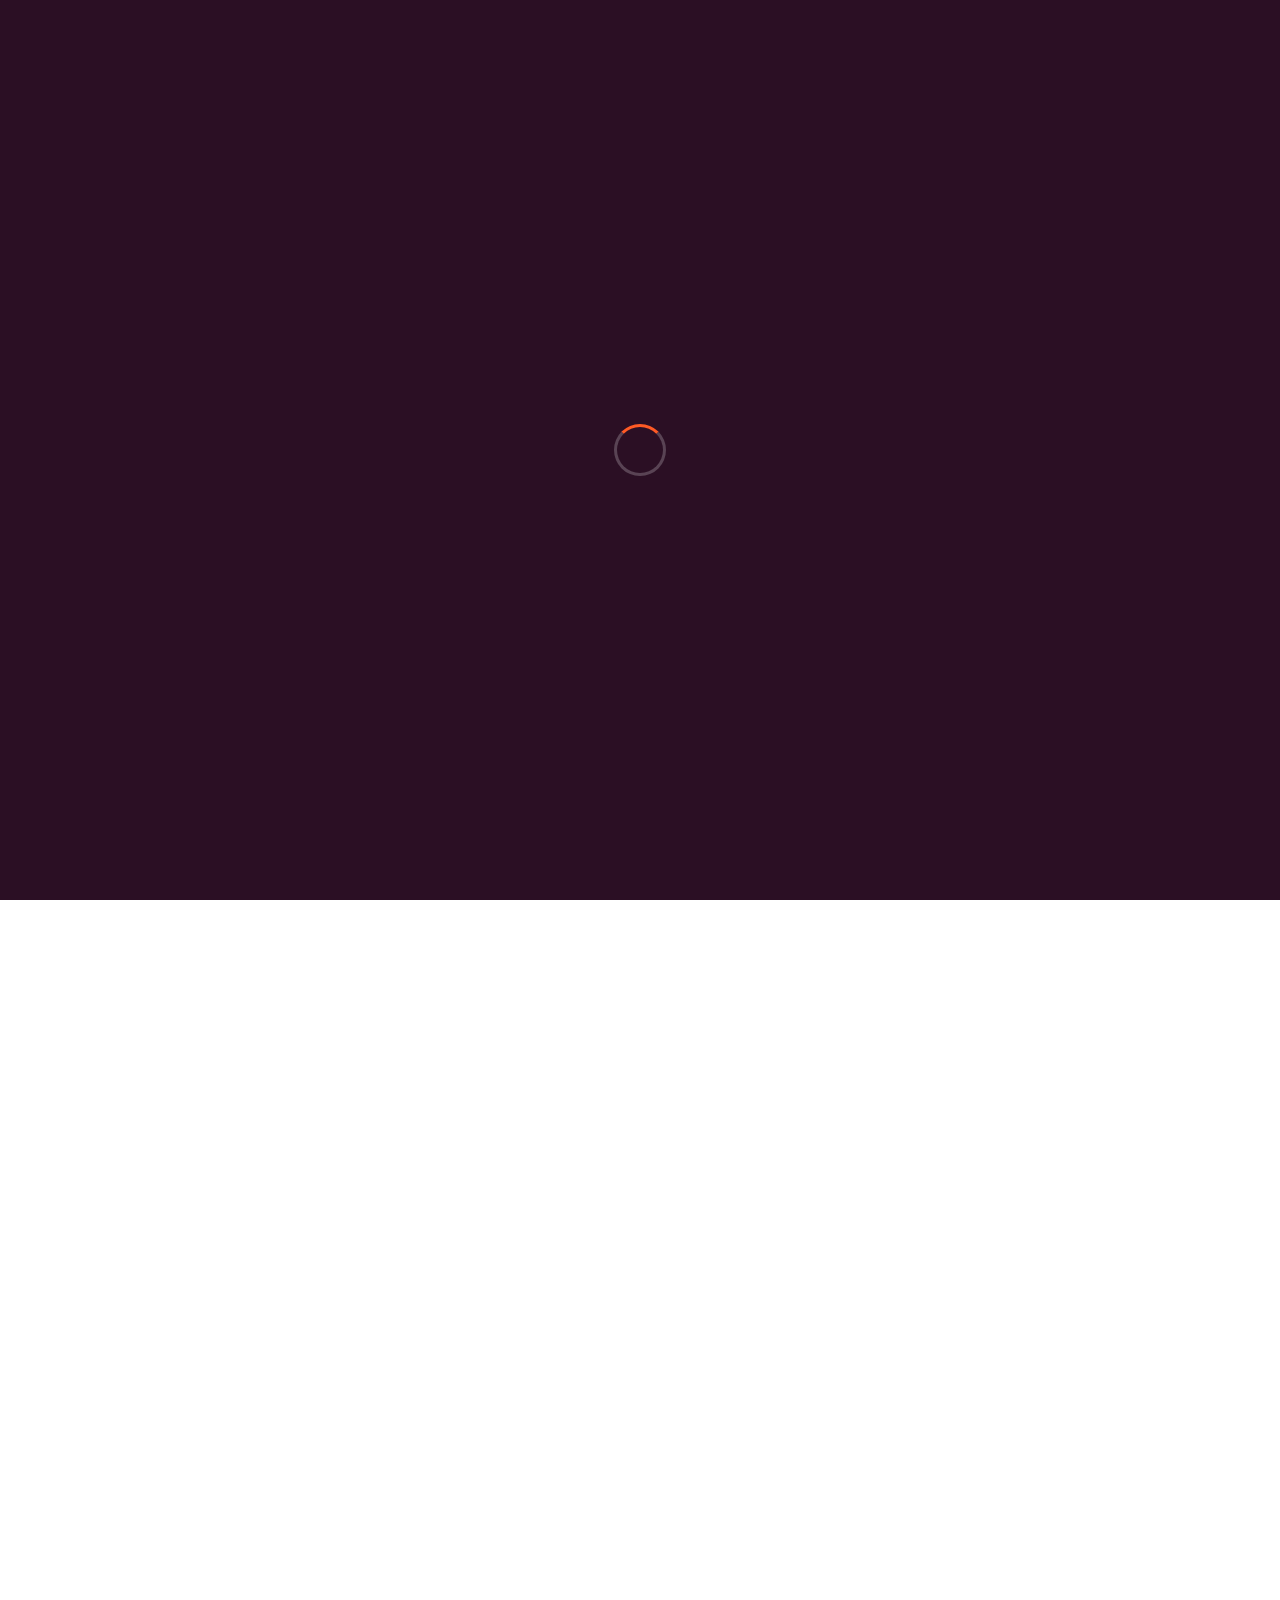
==== commit cdaf2004: "Add preloader and critical CSS to index.html; create index.webflow.html with complete structure" ====
--- a/index.html
+++ b/index.html
@@ -3,12 +3,51 @@
   <head>
     <meta charset="utf-8" />
     <meta name="viewport" content="width=device-width, initial-scale=1" />
-    <meta name="theme-color" content="#421231" />
-    <link
-      rel="icon"
-      href="data:image/svg+xml,%3Csvg xmlns='http://www.w3.org/2000/svg' viewBox='0 0 32 32'%3E%3Crect width='32' height='32' rx='7' fill='%23421231'/%3E%3Ctext x='16' y='23' font-family='Georgia,serif' font-weight='600' font-size='21' fill='%23ff5a25' text-anchor='middle'%3EP%3C/text%3E%3C/svg%3E"
-    />
-    <!-- ===== Asset host (S3): single source of truth for CSS + images ===== -->
+    <style>
+      /* Critical, self-contained gate + loader. Independent of styles.css so
+         the spinner shows while (and before) the external CSS loads. The page
+         content stays hidden until the stylesheet is confirmed loaded. */
+      body {
+        visibility: hidden;
+      }
+      #preloader {
+        position: fixed;
+        inset: 0;
+        z-index: 2147483647;
+        display: flex;
+        align-items: center;
+        justify-content: center;
+        background: #2b0f24;
+        visibility: visible;
+        transition: opacity 0.4s ease;
+      }
+      #preloader .pl-spin {
+        width: 46px;
+        height: 46px;
+        border-radius: 50%;
+        border: 3px solid rgba(255, 255, 255, 0.22);
+        border-top-color: #ff5a25;
+        animation: pl-spin 0.8s linear infinite;
+      }
+      @keyframes pl-spin {
+        to {
+          transform: rotate(360deg);
+        }
+      }
+      /* Revealed only once the stylesheet has loaded (JS adds .ready). */
+      html.ready body {
+        visibility: visible;
+      }
+      html.ready #preloader {
+        opacity: 0;
+        pointer-events: none;
+      }
+      @media (prefers-reduced-motion: reduce) {
+        #preloader .pl-spin {
+          animation-duration: 1.6s;
+        }
+      }
+    </style>
     <script>
       window.BASE_URL =
         "https://s3.us-east-2.amazonaws.com/directory.www.portraitcare.com/directory/portrait-lp-gclid-mustafa";
@@ -18,15 +57,37 @@
           var l = document.createElement("link");
           for (var k in attrs) l.setAttribute(k, attrs[k]);
           head.appendChild(l);
-        }
-        // Preload the hero image (LCP) and load the external stylesheet from S3.
+          return l;
+        }
+        // Always preload the stylesheet (highest priority) and the hero image.
+        link({ rel: "preload", as: "style", href: BASE_URL + "/styles.css" });
         link({
           rel: "preload",
           as: "image",
           fetchpriority: "high",
           href: BASE_URL + "/img/hero-poster.webp",
         });
-        link({ rel: "stylesheet", href: BASE_URL + "/styles.css" });
+        // Apply the stylesheet. Reveal the page only once it actually loads;
+        // on failure the page is never shown (per requirement).
+        var css = link({ rel: "stylesheet", href: BASE_URL + "/styles.css" });
+        function reveal() {
+          document.documentElement.classList.add("ready");
+          function drop() {
+            var pl = document.getElementById("preloader");
+            if (pl && pl.parentNode) {
+              setTimeout(function () {
+                pl.parentNode && pl.parentNode.removeChild(pl);
+              }, 450);
+            }
+          }
+          if (document.readyState === "loading")
+            document.addEventListener("DOMContentLoaded", drop);
+          else drop();
+        }
+        if (css.sheet) reveal();
+        else css.addEventListener("load", reveal);
+        // No onerror handler: a failed stylesheet keeps the loader spinning
+        // and the page hidden (per requirement).
       })();
     </script>
     <!-- Google Analytics (GA4 - same property as portraitcare.com) -->
@@ -42,30 +103,10 @@
       gtag("js", new Date());
       gtag("config", "G-2XV9CDXSVX");
     </script>
-    <title>Medical Aesthetic Supplies &amp; Dermal Fillers | Portrait</title>
-    <meta
-      name="description"
-      content="National-account pricing on medical aesthetic supplies for independent practices - dermal fillers, neurotoxins, skincare, and med spa essentials."
-    />
-    <meta property="og:type" content="website" />
-    <meta
-      property="og:title"
-      content="Independent practice. Enterprise buying power."
-    />
-    <meta
-      property="og:description"
-      content="National-account pricing on 2,000+ products. No revenue share, no equity, no lock-in - the buying power of a large group, on independent terms."
-    />
-    <meta name="twitter:card" content="summary_large_image" />
-    <meta
-      name="twitter:title"
-      content="Independent practice. Enterprise buying power."
-    />
-    <meta
-      name="twitter:description"
-      content="National-account pricing on 2,000+ products. No revenue share, no equity, no lock-in - the buying power of a large group, on independent terms."
-    />
-    <meta name="robots" content="noindex,follow" />
+    <!-- SEO (title, description, canonical, robots, Open Graph/Twitter) and
+         favicon are managed by Webflow at the page level. Do not add them here,
+         or they will conflict with Webflow's tags (a stray noindex would
+         deindex the page). -->
     <link rel="preconnect" href="https://fonts.googleapis.com" />
     <link rel="preconnect" href="https://fonts.gstatic.com" crossorigin />
     <link
@@ -74,6 +115,9 @@
     />
   </head>
   <body>
+    <div id="preloader" role="status" aria-label="Loading">
+      <div class="pl-spin"></div>
+    </div>
     <div class="grain"></div>
     <div class="progress" id="progress"></div>
     <!-- ===== HERO ===== -->
@@ -1095,9 +1139,19 @@
     </div>
 
     <script>
+      // Resolve every image against BASE_URL. Runs before the marquee clones
+      // below, so the duplicated thumbnails inherit the absolute S3 src.
+      (function () {
+        var imgs = document.querySelectorAll("img[data-src]");
+        for (var i = 0; i < imgs.length; i++) {
+          imgs[i].src = window.BASE_URL + "/" + imgs[i].getAttribute("data-src");
+        }
+      })();
+    </script>
+
+    <script>
       (function () {
         var reduce = matchMedia("(prefers-reduced-motion: reduce)").matches;
-        // duplicate marquee track for a seamless loop
         var vt = document.getElementById("vtrack");
         if (vt) {
           vt.insertAdjacentHTML("beforeend", vt.innerHTML);
